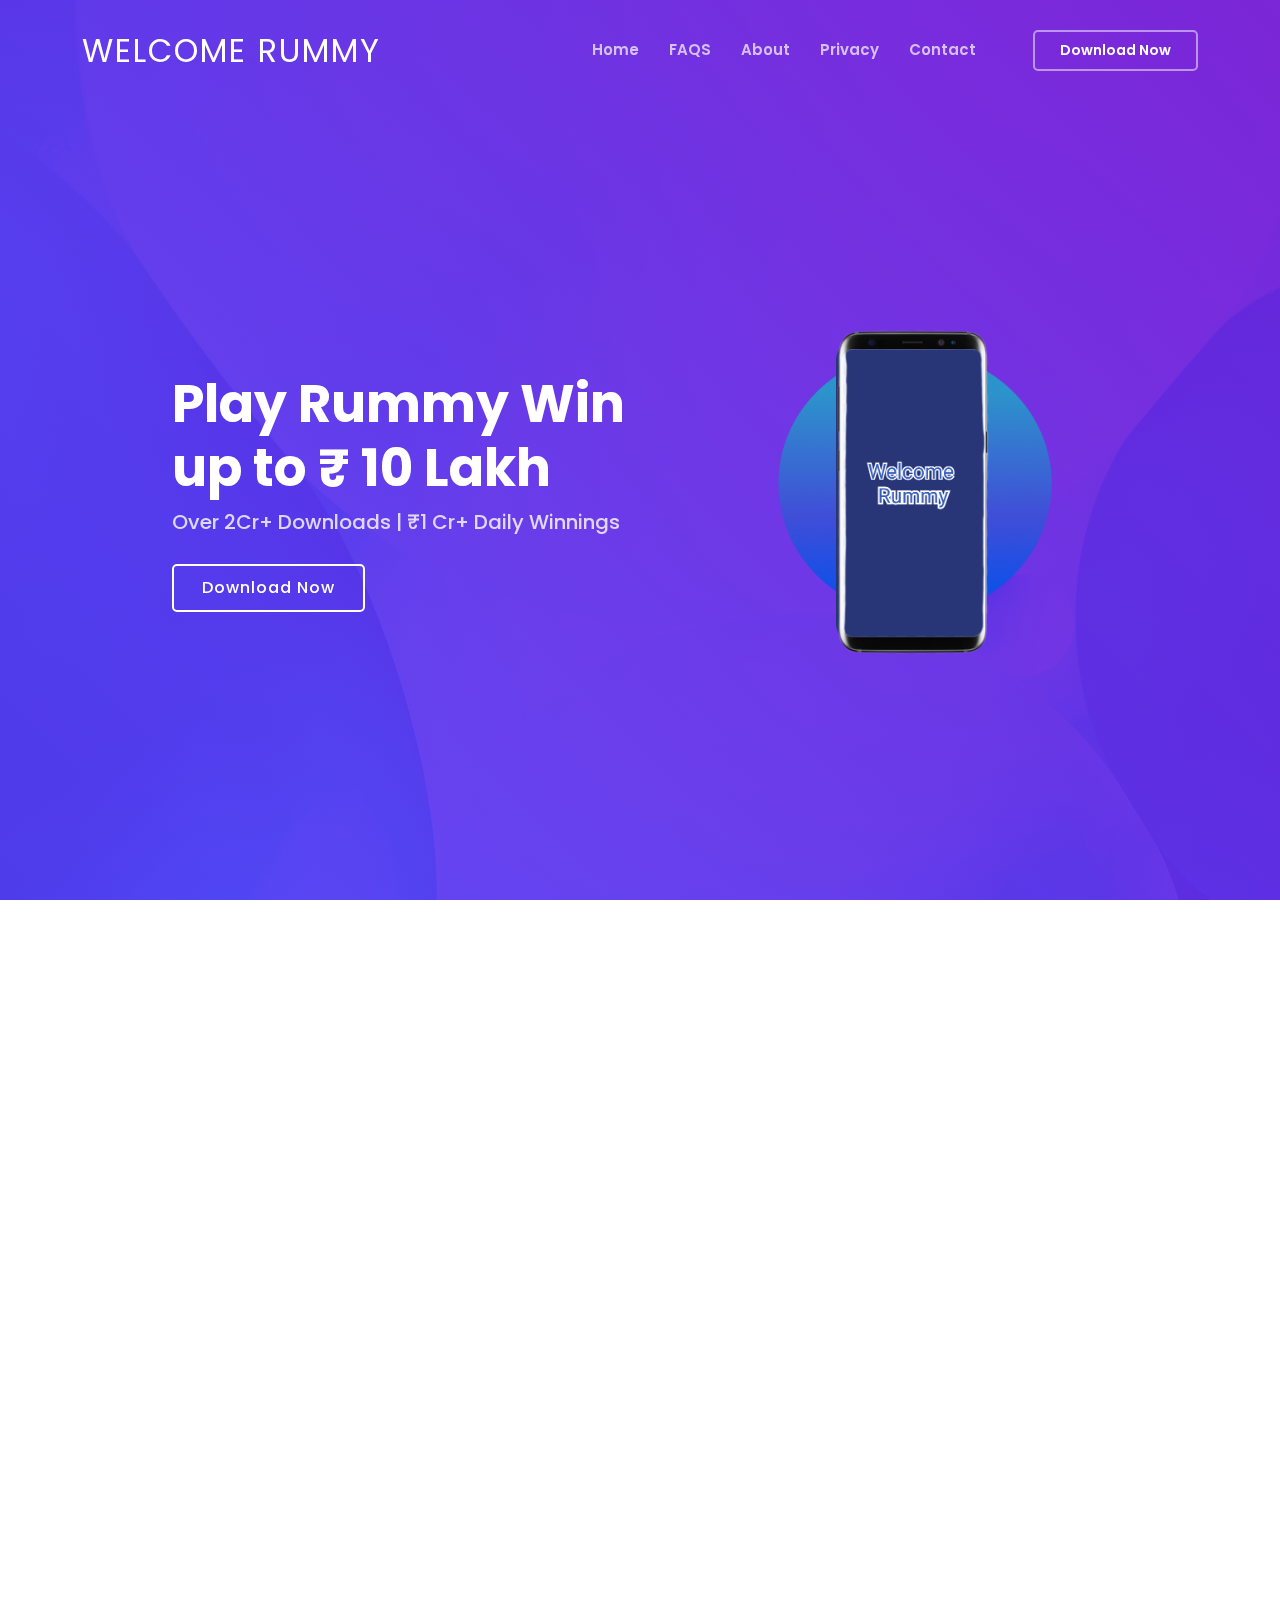
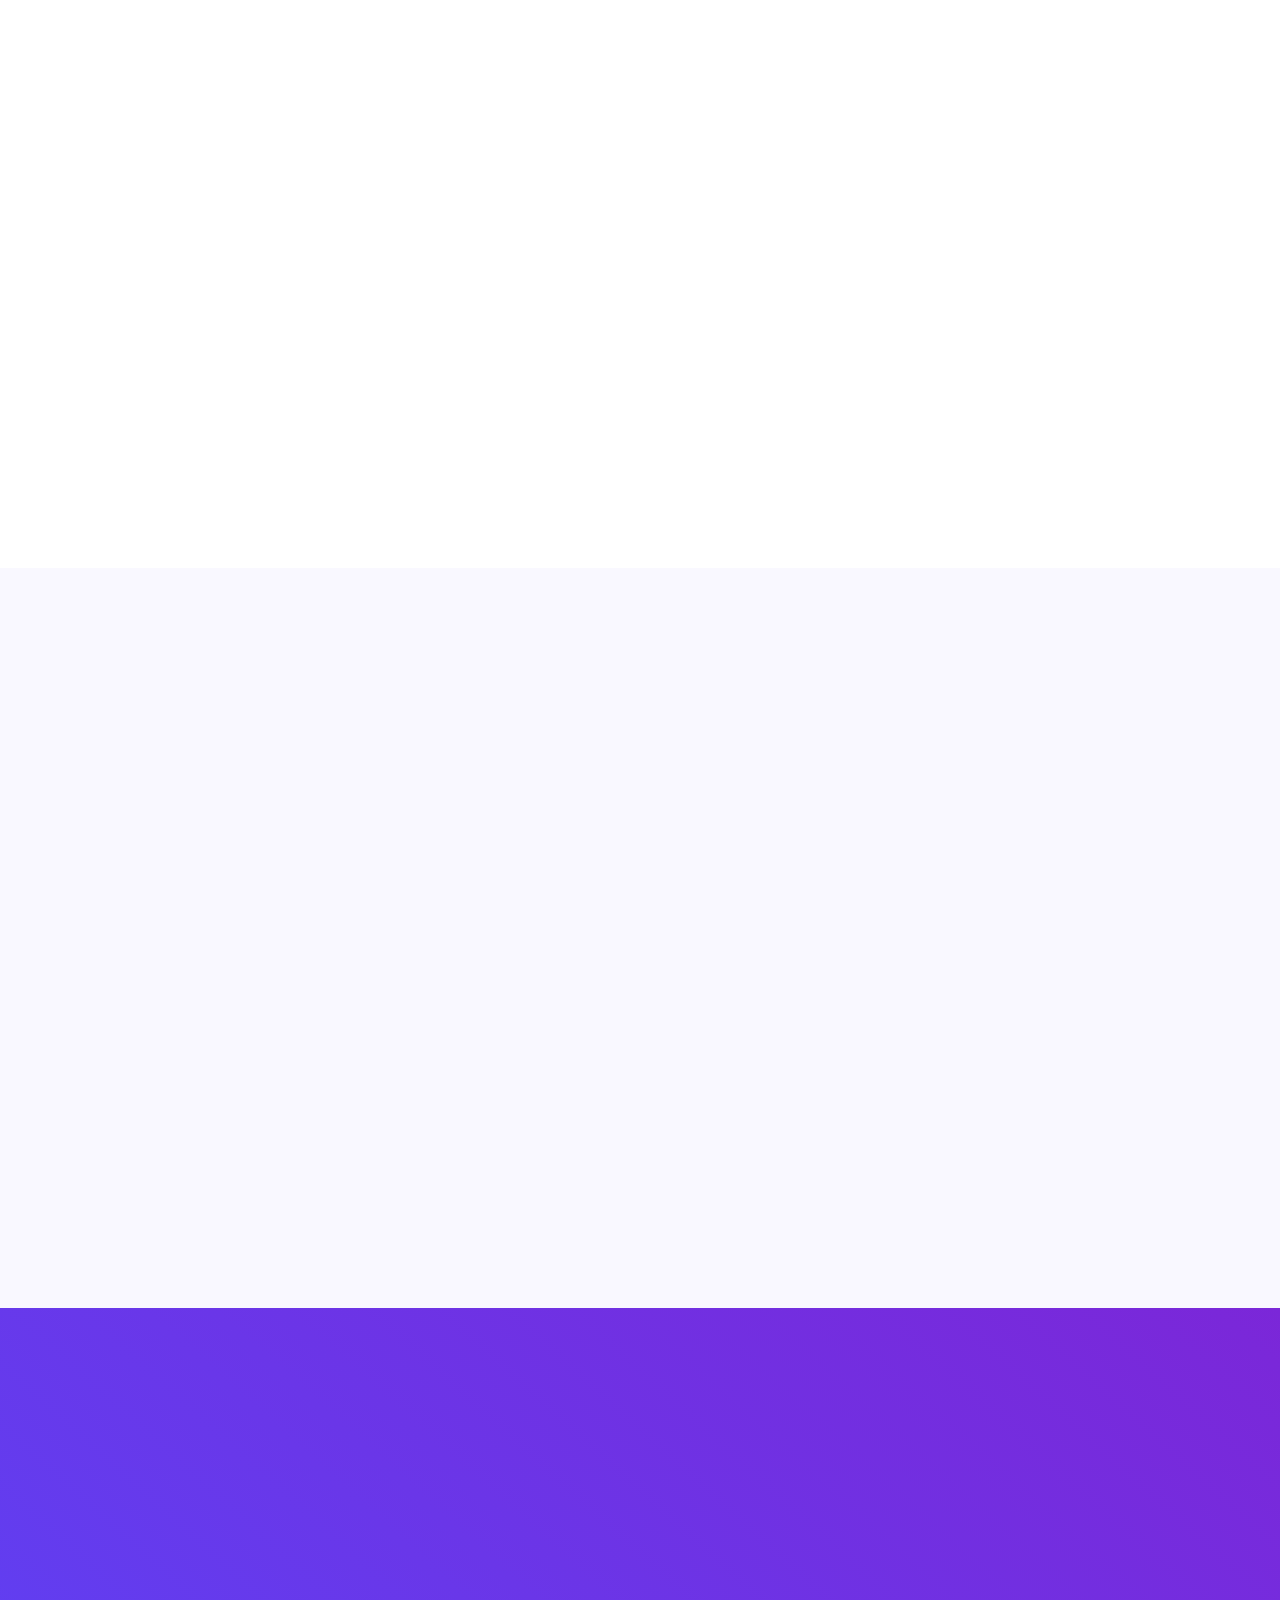
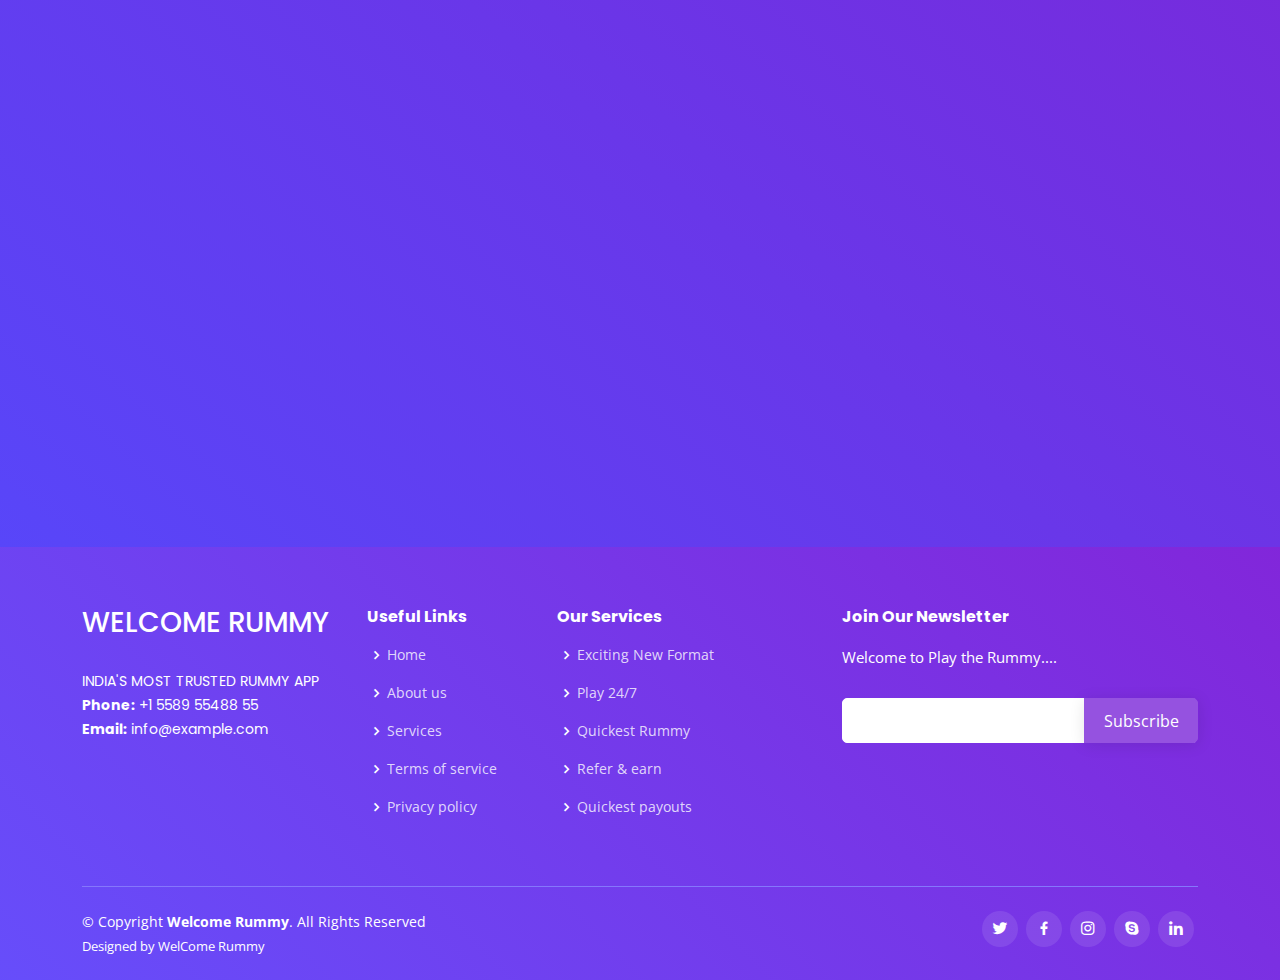
==== index.html @ 2bcaad44 "first commit" ====
<!DOCTYPE html>
<html lang="en">
  <head>
    <meta charset="utf-8" />
    <meta content="width=device-width, initial-scale=1.0" name="viewport" />

    <title>WelCome Rummy</title>
    <meta content="" name="description" />
    <meta content="" name="keywords" />

    <!-- Favicons -->
    <link href="assets/img/favicon.png" rel="icon" />
    <link href="assets/img/apple-touch-icon.png" rel="apple-touch-icon" />

    <!-- Google Fonts -->
    <link
      href="https://fonts.googleapis.com/css?family=Open+Sans:300,300i,400,400i,600,600i,700,700i|Roboto:300,300i,400,400i,500,500i,600,600i,700,700i|Poppins:300,300i,400,400i,500,500i,600,600i,700,700i"
      rel="stylesheet"
    />

    <!-- Vendor CSS Files -->
    <link href="assets/vendor/aos/aos.css" rel="stylesheet" />
    <link
      href="assets/vendor/bootstrap/css/bootstrap.min.css"
      rel="stylesheet"
    />
    <link
      href="assets/vendor/bootstrap-icons/bootstrap-icons.css"
      rel="stylesheet"
    />
    <link href="assets/vendor/boxicons/css/boxicons.min.css" rel="stylesheet" />
    <link
      href="assets/vendor/glightbox/css/glightbox.min.css"
      rel="stylesheet"
    />
    <link href="assets/vendor/swiper/swiper-bundle.min.css" rel="stylesheet" />

    <!-- Template Main CSS File -->
    <link href="assets/css/style.css" rel="stylesheet" />
    <link
      rel="stylesheet"
      href="https://cdnjs.cloudflare.com/ajax/libs/font-awesome/5.14.0/css/all.min.css"
      integrity="sha512-1PKOgIY59xJ8Co8+NE6FZ+LOAZKjy+KY8iq0G4B3CyeY6wYHN3yt9PW0XpSriVlkMXe40PTKnXrLnZ9+fkDaog=="
      crossorigin="anonymous"
    />
  </head>

  <body>
    <!-- ======= Header ======= -->
    <header id="header" class="fixed-top">
      <div class="container d-flex align-items-center justify-content-between">
        <h1 class="logo">
          <a href="">WelCome Rummy</a>
        </h1>
        <!-- Uncomment below if you prefer to use an image logo -->
        <!-- <a href="index.html" class="logo"><img src="assets/img/logo.png" alt="" class="img-fluid"></a>-->

        <nav id="navbar" class="navbar">
          <ul>
            <li>
              <a class="nav-link scrollto" href="/index.html">Home</a>
            </li>
            <li><a class="nav-link scrollto" href="#faq">FAQS</a></li>
            <li><a class="nav-link scrollto" href="#about">About</a></li>
            <li>
              <a class="nav-link scrollto" href="privacy.html">Privacy</a>
            </li>
            <li><a class="nav-link scrollto" href="#contact">Contact</a></li>
            <li>
              <a class="getstarted scrollto" href="#about">Download Now</a>
            </li>
          </ul>
          <i class="bi bi-list mobile-nav-toggle"></i>
        </nav>
        <!-- .navbar -->
      </div>
    </header>
    <!-- End Header -->

    <!-- ======= Hero Section ======= -->
    <section id="hero" class="d-flex align-items-center">
      <div class="container-fluid" data-aos="fade-up">
        <div class="row justify-content-center">
          <div
            class="col-xl-5 col-lg-6 pt-3 pt-lg-0 order-2 order-lg-1 d-flex flex-column justify-content-center"
          >
            <h1>Play Rummy Win up to ₹ 10 Lakh</h1>
            <h2>Over 2Cr+ Downloads | ₹1 Cr+ Daily Winnings</h2>
            <div>
              <a href="#about" class="btn-get-started scrollto">Download Now</a>
            </div>
          </div>
          <div
            class="col-xl-4 col-lg-6 order-1 order-lg-2 hero-img"
            data-aos="zoom-in"
            data-aos-delay="150"
          >
            <img
              src="assets/img/Images/Group4.png"
              class="img-fluid animated"
              alt=""
            />
          </div>
        </div>
      </div>
    </section>
    <!-- End Hero -->

    <main id="main">
      <!-- ======= About Section ======= -->
      <section id="about" class="about">
        <div class="container">
          <div class="row">
            <div
              class="col-lg-6 order-1 order-lg-2"
              data-aos="zoom-in"
              data-aos-delay="150"
            >
              <img
                src="assets/img/Images/Rummy2.png"
                class="img-fluid"
                alt=""
              />
            </div>
            <div
              class="col-lg-6 m-auto pt-4 pt-lg-0 order-2 order-lg-1 content"
              data-aos="fade-right"
            >
              <h3>How to Play</h3>
              <ul>
                <li>
                  <i class="bi bi-check-circle"></i> Play online anytime of the
                  day.
                </li>
                <li>
                  <i class="bi bi-check-circle"></i> Check the ranking and
                  scoring details, and proceed to register.
                </li>
                <li>
                  <i class="bi bi-check-circle"></i> Start playing! All the
                  tokens will be in the open position initially. You get 10
                  seconds to move each chance.
                </li>
              </ul>
              <a href="#" class="read-more"
                >Read More <i class="bi bi-long-arrow-right"></i
              ></a>
            </div>
          </div>
        </div>
      </section>
      <!-- End About Section -->

      <!-- ======= Features Section ======= -->
      <section id="features" class="features">
        <div class="container" data-aos="fade-up">
          <div class="section-title">
            <h2>Features</h2>
          </div>

          <div class="row">
            <div
              class="col-lg-4 order-2 order-lg-1 d-flex flex-column align-items-lg-center"
            >
              <div
                class="icon-box mt-5 mt-lg-0"
                data-aos="fade-up"
                data-aos-delay="100"
              >
                <i class="bx bx-receipt"></i>
                <h4>Exciting New Format</h4>
                <p>
                  Consequuntur sunt aut quasi enim aliquam quae harum pariatur
                  laboris nisi ut aliquip
                </p>
              </div>
              <div
                class="icon-box mt-5"
                data-aos="fade-up"
                data-aos-delay="200"
              >
                <i class="bx bx-cube-alt"></i>
                <h4>Play 24/7</h4>
                <p>
                  Excepteur sint occaecat cupidatat non proident, sunt in culpa
                  qui officia deserunt
                </p>
              </div>
              <div
                class="icon-box mt-5"
                data-aos="fade-up"
                data-aos-delay="300"
              >
                <i class="bx bx-images"></i>
                <h4>Quickest Rummy</h4>
                <p>
                  Aut suscipit aut cum nemo deleniti aut omnis. Doloribus ut
                  maiores omnis facere
                </p>
              </div>
            </div>
            <div
              class="image col-lg-4 order-1 order-lg-2"
              data-aos="zoom-in"
              data-aos-delay="100"
            >
              <img
                src="assets/img/Images/rummylogo.png"
                alt=""
                class="img-fluid"
              />
            </div>
            <div
              class="col-lg-4 order-2 order-lg-1 d-flex flex-column align-items-lg-center"
            >
              <div
                class="icon-box mt-5 mt-lg-0"
                data-aos="fade-up"
                data-aos-delay="100"
              >
                <i class="fas fa-shield-alt"></i>
                <h4>100% fair. 100% safe</h4>
                <p>Experience fair play like never before</p>
              </div>
              <div
                class="icon-box mt-5"
                data-aos="fade-up"
                data-aos-delay="200"
              >
                <i class="fas fa-users"></i>
                <h4>Refer & earn</h4>
                <p>More people = more fun + more money</p>
              </div>
              <div
                class="icon-box mt-5"
                data-aos="fade-up"
                data-aos-delay="300"
              >
                <i class="fas fa-credit-card"></i>
                <h4>Quickest payouts</h4>
                <p>Safe, instant deposits and withdrawals</p>
              </div>
            </div>
          </div>
        </div>
      </section>
      <!-- End Features Section -->

      <!-- ======= Testimonials Section ======= -->
      <section id="testimonials" class="testimonials section-bg">
        <div class="container" data-aos="fade-up">
          <div class="section-title">
            <h2>Rummy Game Winners</h2>
            <p>Happy With This Game...</p>
          </div>

          <div
            class="testimonials-slider swiper"
            data-aos="fade-up"
            data-aos-delay="100"
          >
            <div class="swiper-wrapper">
              <div class="swiper-slide">
                <div class="testimonial-item">
                  <p>
                    <i class="bx bxs-quote-alt-left quote-icon-left"></i>
                    This is the most amazing real money game in India right now.
                    Fair & square! The intelligent modifications to the game of
                    Ludo that this game offers is what makes it so out of the
                    box.
                    <i class="bx bxs-quote-alt-right quote-icon-right"></i>
                  </p>
                  <img
                    src="assets/img/Images/surendra.png"
                    class="testimonial-img"
                    alt=""
                  />
                  <h3>Surendra kumar</h3>
                  <h4>Lucknow</h4>
                </div>
              </div>
              <!-- End testimonial item -->

              <div class="swiper-slide">
                <div class="testimonial-item">
                  <p>
                    <i class="bx bxs-quote-alt-left quote-icon-left"></i>
                    Wonderful experience. Best timepass game ever. I really
                    enjoyed it...highly recommended. The best part is you don't
                    have to wait for a Six to open the tokens as those are
                    already open and you can score and win for the token you
                    move. Loved it.
                    <i class="bx bxs-quote-alt-right quote-icon-right"></i>
                  </p>
                  <img
                    src="assets/img/Images/meenakshi.png"
                    class="testimonial-img"
                    alt=""
                  />
                  <h3>Meenakshi</h3>
                  <h4>Bihar</h4>
                </div>
              </div>
              <!-- End testimonial item -->

              <div class="swiper-slide">
                <div class="testimonial-item">
                  <p>
                    <i class="bx bxs-quote-alt-left quote-icon-left"></i>
                    Enim nisi quem export duis labore cillum quae magna enim
                    sint quorum nulla quem veniam duis minim tempor labore quem
                    eram duis noster aute amet eram fore quis sint minim.
                    <i class="bx bxs-quote-alt-right quote-icon-right"></i>
                  </p>
                  <img
                    src="assets/img/Images/sujata.png"
                    class="testimonial-img"
                    alt=""
                  />
                  <h3>Sujata Rao</h3>
                  <h4>Delhi</h4>
                </div>
              </div>
              <!-- End testimonial item -->
            </div>
            <div class="swiper-pagination"></div>
          </div>
        </div>
      </section>
      <!-- End Testimonials Section -->

      <!-- ======= Frequently Asked Questions Section ======= -->
      <section id="faq" class="faq">
        <div class="container" data-aos="fade-up">
          <div class="section-title">
            <h2>Frequently Asked Questions</h2>
          </div>

          <div class="faq-list">
            <ul>
              <li data-aos="fade-up" data-aos="fade-up" data-aos-delay="100">
                <i class="bx bx-help-circle icon-help"></i>
                <a
                  data-bs-toggle="collapse"
                  class="collapse"
                  data-bs-target="#faq-list-1"
                  >Is it safe to play on Welcome Rummy?
                  <i class="bx bx-chevron-down icon-show"></i
                  ><i class="bx bx-chevron-up icon-close"></i
                ></a>
                <div
                  id="faq-list-1"
                  class="collapse show"
                  data-bs-parent=".faq-list"
                >
                  <p>
                    Yes, it is absolutely safe and legal to play Rummy on
                    Welcome Rummy.
                  </p>
                </div>
              </li>

              <li data-aos="fade-up" data-aos-delay="200">
                <i class="bx bx-help-circle icon-help"></i>
                <a
                  data-bs-toggle="collapse"
                  data-bs-target="#faq-list-2"
                  class="collapsed"
                  >How does a real money game work?
                  <i class="bx bx-chevron-down icon-show"></i
                  ><i class="bx bx-chevron-up icon-close"></i
                ></a>
                <div
                  id="faq-list-2"
                  class="collapse"
                  data-bs-parent=".faq-list"
                >
                  <p>
                    On WelCome Rummy, players add money to their wallets and
                    choose the tournament they would like to play. Once the
                    tournament has enough people, the game begins. There are
                    multiple formats to choose from based on a person's interest
                    and risk appetite. Every game has a prize pot which gets
                    distributed at the end of the game based on the format one
                    chooses to play.
                  </p>
                </div>
              </li>

              <li data-aos="fade-up" data-aos-delay="300">
                <i class="bx bx-help-circle icon-help"></i>
                <a
                  data-bs-toggle="collapse"
                  data-bs-target="#faq-list-3"
                  class="collapsed"
                  >Can I actually win money on WelCome Rummy?
                  <i class="bx bx-chevron-down icon-show"></i
                  ><i class="bx bx-chevron-up icon-close"></i
                ></a>
                <div
                  id="faq-list-3"
                  class="collapse"
                  data-bs-parent=".faq-list"
                >
                  <p>
                    Yes. You can win actual cash on WelCome Rummy. We have
                    multiple options for you to choose from based on your
                    skills. Our players have won up to 10 lakhs in cash and one
                    can instantly withdraw it using various simple payment
                    methods like Paytm and UPI.
                  </p>
                </div>
              </li>

              <li data-aos="fade-up" data-aos-delay="400">
                <i class="bx bx-help-circle icon-help"></i>
                <a
                  data-bs-toggle="collapse"
                  data-bs-target="#faq-list-4"
                  class="collapsed"
                  >Is it safe to add money to WelCome Rummy?
                  <i class="bx bx-chevron-down icon-show"></i
                  ><i class="bx bx-chevron-up icon-close"></i
                ></a>
                <div
                  id="faq-list-4"
                  class="collapse"
                  data-bs-parent=".faq-list"
                >
                  <p>
                    Yes, adding money to your WelCome Rummy wallet is absolutely
                    safe. We have partnerships with the best in the industry who
                    ensure the money transactions are smooth and safe. You can
                    add money using UPI, netbanking or even your cards.
                  </p>
                </div>
              </li>

              <li data-aos="fade-up" data-aos-delay="500">
                <i class="bx bx-help-circle icon-help"></i>
                <a
                  data-bs-toggle="collapse"
                  data-bs-target="#faq-list-5"
                  class="collapsed"
                  >How can I withdraw my money?
                  <i class="bx bx-chevron-down icon-show"></i
                  ><i class="bx bx-chevron-up icon-close"></i
                ></a>
                <div
                  id="faq-list-5"
                  class="collapse"
                  data-bs-parent=".faq-list"
                >
                  <p>
                    Withdrawing money on WelCome Rummy is instant and safe. You
                    can withdraw money from your wallet using UPI or netbanking.
                  </p>
                </div>
              </li>
            </ul>
          </div>
        </div>
      </section>
      <!-- End Frequently Asked Questions Section -->
    </main>
    <!-- End #main -->

    <!-- ======= Footer ======= -->
    <footer id="footer">
      <div class="footer-top">
        <div class="container">
          <div class="row">
            <div class="col-lg-3 col-md-6 footer-contact">
              <h3>WELCOME RUMMY</h3>
              <p>
                INDIA'S MOST TRUSTED RUMMY APP<br />
                <strong>Phone:</strong> +1 5589 55488 55<br />
                <strong>Email:</strong> info@example.com<br />
              </p>
            </div>

            <div class="col-lg-2 col-md-6 footer-links">
              <h4>Useful Links</h4>
              <ul>
                <li>
                  <i class="bx bx-chevron-right"></i> <a href="#">Home</a>
                </li>
                <li>
                  <i class="bx bx-chevron-right"></i> <a href="#">About us</a>
                </li>
                <li>
                  <i class="bx bx-chevron-right"></i> <a href="#">Services</a>
                </li>
                <li>
                  <i class="bx bx-chevron-right"></i>
                  <a href="#">Terms of service</a>
                </li>
                <li>
                  <i class="bx bx-chevron-right"></i>
                  <a href="#">Privacy policy</a>
                </li>
              </ul>
            </div>

            <div class="col-lg-3 col-md-6 footer-links">
              <h4>Our Services</h4>
              <ul>
                <li>
                  <i class="bx bx-chevron-right"></i>
                  <a href="#">Exciting New Format</a>
                </li>
                <li>
                  <i class="bx bx-chevron-right"></i>
                  <a href="#"> Play 24/7</a>
                </li>
                <li>
                  <i class="bx bx-chevron-right"></i>
                  <a href="#">Quickest Rummy</a>
                </li>
                <li>
                  <i class="bx bx-chevron-right"></i>
                  <a href="#"> Refer & earn</a>
                </li>
                <li>
                  <i class="bx bx-chevron-right"></i>
                  <a href="#">Quickest payouts</a>
                </li>
              </ul>
            </div>

            <div class="col-lg-4 col-md-6 footer-newsletter">
              <h4>Join Our Newsletter</h4>
              <p>Welcome to Play the Rummy....</p>
              <form action="" method="post">
                <input type="email" name="email" /><input
                  type="submit"
                  value="Subscribe"
                />
              </form>
            </div>
          </div>
        </div>
      </div>

      <div class="container">
        <div class="copyright-wrap d-md-flex py-4">
          <div class="me-md-auto text-center text-md-start">
            <div class="copyright">
              &copy; Copyright <strong><span>Welcome Rummy</span></strong
              >. All Rights Reserved
            </div>
            <div class="credits">
              <!-- All the links in the footer should remain intact. -->
              <!-- You can delete the links only if you purchased the pro version. -->
              <!-- Licensing information: https://bootstrapmade.com/license/ -->
              <!-- Purchase the pro version with working PHP/AJAX contact form: https://bootstrapmade.com/techie-free-skin-bootstrap-3/ -->
              Designed by
              <a href="#hero">WelCome Rummy</a>
            </div>
          </div>
          <div class="social-links text-center text-md-right pt-3 pt-md-0">
            <a href="#" class="twitter"><i class="bx bxl-twitter"></i></a>
            <a href="#" class="facebook"><i class="bx bxl-facebook"></i></a>
            <a href="#" class="instagram"><i class="bx bxl-instagram"></i></a>
            <a href="#" class="google-plus"><i class="bx bxl-skype"></i></a>
            <a href="#" class="linkedin"><i class="bx bxl-linkedin"></i></a>
          </div>
        </div>
      </div>
    </footer>
    <!-- End Footer -->

    <a
      href="#"
      class="back-to-top d-flex align-items-center justify-content-center"
      ><i class="bi bi-arrow-up-short"></i
    ></a>
    <div id="preloader"></div>

    <!-- Vendor JS Files -->
    <script src="assets/vendor/purecounter/purecounter.js"></script>
    <script src="assets/vendor/aos/aos.js"></script>
    <script src="assets/vendor/bootstrap/js/bootstrap.bundle.min.js"></script>
    <script src="assets/vendor/glightbox/js/glightbox.min.js"></script>
    <script src="assets/vendor/isotope-layout/isotope.pkgd.min.js"></script>
    <script src="assets/vendor/swiper/swiper-bundle.min.js"></script>
    <script src="assets/vendor/php-email-form/validate.js"></script>

    <!-- Template Main JS File -->
    <script src="assets/js/main.js"></script>
  </body>
</html>
---- assets/css/style.css ----
/**
* Template Name: Techie - v4.7.0
* Template URL: https://bootstrapmade.com/techie-free-skin-bootstrap-3/
* Author: BootstrapMade.com
* License: https://bootstrapmade.com/license/
*/

/*--------------------------------------------------------------
# General
--------------------------------------------------------------*/
body {
  font-family: 'Open Sans', sans-serif;
  color: #444444;
}

a {
  color: #5846f9;
  text-decoration: none;
}

a:hover {
  color: #8577fb;
  text-decoration: none;
}

h1,
h2,
h3,
h4,
h5,
h6 {
  font-family: 'Poppins', sans-serif;
}

/*--------------------------------------------------------------
# Back to top button
--------------------------------------------------------------*/
.back-to-top {
  position: fixed;
  visibility: hidden;
  opacity: 0;
  right: 15px;
  bottom: 15px;
  z-index: 996;
  background: #5846f9;
  width: 40px;
  height: 40px;
  border-radius: 4px;
  transition: all 0.4s;
}
.back-to-top i {
  font-size: 28px;
  color: #fff;
  line-height: 0;
}
.back-to-top:hover {
  background: #7b27d8;
  color: #fff;
}
.back-to-top.active {
  visibility: visible;
  opacity: 1;
}

/*--------------------------------------------------------------
# Preloader
--------------------------------------------------------------*/
#preloader {
  position: fixed;
  top: 0;
  left: 0;
  right: 0;
  bottom: 0;
  z-index: 9999;
  overflow: hidden;
  background: #fff;
}

#preloader:before {
  content: '';
  position: fixed;
  top: calc(50% - 30px);
  left: calc(50% - 30px);
  border: 6px solid #5846f9;
  border-top-color: #e7e4fe;
  border-radius: 50%;
  width: 60px;
  height: 60px;
  -webkit-animation: animate-preloader 1s linear infinite;
  animation: animate-preloader 1s linear infinite;
}

@-webkit-keyframes animate-preloader {
  0% {
    transform: rotate(0deg);
  }
  100% {
    transform: rotate(360deg);
  }
}

@keyframes animate-preloader {
  0% {
    transform: rotate(0deg);
  }
  100% {
    transform: rotate(360deg);
  }
}
/*--------------------------------------------------------------
# Disable aos animation delay on mobile devices
--------------------------------------------------------------*/
@media screen and (max-width: 768px) {
  [data-aos-delay] {
    transition-delay: 0 !important;
  }
}
/*--------------------------------------------------------------
# Header
--------------------------------------------------------------*/
#header {
  transition: all 0.5s;
  z-index: 997;
  padding: 20px 0;
}
#header.header-scrolled,
#header.header-inner-pages {
  background: rgba(24, 6, 185, 0.8);
  padding: 12px 0;
}
#header .logo {
  font-size: 32px;
  margin: 0;
  padding: 0;
  line-height: 1;
  font-weight: 400;
  letter-spacing: 2px;
  text-transform: uppercase;
}
#header .logo a {
  color: #fff;
}
#header .logo img {
  max-height: 40px;
}

/*--------------------------------------------------------------
# Navigation Menu
--------------------------------------------------------------*/
/**
* Desktop Navigation 
*/
.navbar {
  padding: 0;
}
.navbar ul {
  margin: 0;
  padding: 0;
  display: flex;
  list-style: none;
  align-items: center;
}
.navbar li {
  position: relative;
}
.navbar > ul > li {
  padding: 10px 0 10px 24px;
}
.navbar a,
.navbar a:focus {
  display: flex;
  align-items: center;
  justify-content: space-between;
  padding: 0 3px;
  font-family: 'Poppins', sans-serif;
  font-size: 15px;
  font-weight: 600;
  color: rgba(255, 255, 255, 0.7);
  white-space: nowrap;
  transition: 0.3s;
  position: relative;
}
.navbar a i,
.navbar a:focus i {
  font-size: 12px;
  line-height: 0;
  margin-left: 5px;
}
.navbar > ul > li > a:before {
  content: '';
  position: absolute;
  width: 100%;
  height: 2px;
  bottom: -5px;
  left: 0;
  background-color: #fff;
  visibility: hidden;
  width: 0px;
  transition: all 0.3s ease-in-out 0s;
}
.navbar a:hover:before,
.navbar li:hover > a:before,
.navbar .active:before {
  visibility: visible;
  width: 100%;
}
.navbar a:hover,
.navbar .active,
.navbar .active:focus,
.navbar li:hover > a {
  color: #fff;
}
.navbar .getstarted,
.navbar .getstarted:focus {
  padding: 8px 25px;
  margin-left: 30px;
  border-radius: 5px;
  color: #fff;
  transition: 0.3s;
  font-size: 14px;
  font-weight: 600;
  border: 2px solid rgba(255, 255, 255, 0.5);
}
.navbar .getstarted:hover,
.navbar .getstarted:focus:hover {
  color: #fff;
  border-color: #fff;
}
.navbar .getstarted:before,
.navbar li:hover > .getstarted:before {
  visibility: hidden;
}
.navbar .dropdown ul {
  display: block;
  position: absolute;
  left: 24px;
  top: calc(100% + 30px);
  margin: 0;
  padding: 10px 0;
  z-index: 99;
  opacity: 0;
  visibility: hidden;
  background: #fff;
  box-shadow: 0px 0px 30px rgba(127, 137, 161, 0.25);
  transition: 0.3s;
}
.navbar .dropdown ul li {
  min-width: 200px;
}
.navbar .dropdown ul a {
  padding: 10px 20px;
  font-size: 14px;
  color: #2c4964;
}
.navbar .dropdown ul a i {
  font-size: 12px;
}
.navbar .dropdown ul a:hover,
.navbar .dropdown ul .active:hover,
.navbar .dropdown ul li:hover > a {
  color: #5846f9;
}
.navbar .dropdown:hover > ul {
  opacity: 1;
  top: 100%;
  visibility: visible;
}
.navbar .dropdown .dropdown ul {
  top: 0;
  left: calc(100% - 30px);
  visibility: hidden;
}
.navbar .dropdown .dropdown:hover > ul {
  opacity: 1;
  top: 0;
  left: 100%;
  visibility: visible;
}
@media (max-width: 1366px) {
  .navbar .dropdown .dropdown ul {
    left: -90%;
  }
  .navbar .dropdown .dropdown:hover > ul {
    left: -100%;
  }
}

/**
* Mobile Navigation 
*/
.mobile-nav-toggle {
  color: #fff;
  font-size: 28px;
  cursor: pointer;
  display: none;
  line-height: 0;
  transition: 0.5s;
}

@media (max-width: 991px) {
  .mobile-nav-toggle {
    display: block;
  }

  .navbar ul {
    display: none;
  }
}
.navbar-mobile {
  position: fixed;
  overflow: hidden;
  top: 0;
  right: 0;
  left: 0;
  bottom: 0;
  background: rgba(28, 47, 65, 0.9);
  transition: 0.3s;
  z-index: 999;
}
.navbar-mobile .mobile-nav-toggle {
  position: absolute;
  top: 15px;
  right: 15px;
}
.navbar-mobile ul {
  display: block;
  position: absolute;
  top: 55px;
  right: 15px;
  bottom: 15px;
  left: 15px;
  padding: 10px 0;
  background-color: #fff;
  overflow-y: auto;
  transition: 0.3s;
}
.navbar-mobile > ul > li {
  padding: 0;
}
.navbar-mobile a,
.navbar-mobile a:focus {
  padding: 10px 20px;
  font-size: 15px;
  color: #2c4964;
}
.navbar-mobile a:hover:before,
.navbar-mobile li:hover > a:before,
.navbar-mobile .active:before {
  visibility: hidden;
}
.navbar-mobile a:hover,
.navbar-mobile .active,
.navbar-mobile li:hover > a {
  color: #5846f9;
}
.navbar-mobile .getstarted,
.navbar-mobile .getstarted:focus {
  margin: 15px;
}
.navbar-mobile .dropdown ul {
  position: static;
  display: none;
  margin: 10px 20px;
  padding: 10px 0;
  z-index: 99;
  opacity: 1;
  visibility: visible;
  background: #fff;
  box-shadow: 0px 0px 30px rgba(127, 137, 161, 0.25);
}
.navbar-mobile .dropdown ul li {
  min-width: 200px;
}
.navbar-mobile .dropdown ul a {
  padding: 10px 20px;
}
.navbar-mobile .dropdown ul a i {
  font-size: 12px;
}
.navbar-mobile .dropdown ul a:hover,
.navbar-mobile .dropdown ul .active:hover,
.navbar-mobile .dropdown ul li:hover > a {
  color: #5846f9;
}
.navbar-mobile .dropdown > .dropdown-active {
  display: block;
}

/*--------------------------------------------------------------
# Hero Section
--------------------------------------------------------------*/
#hero {
  width: 100%;
  height: 100vh;
  background: linear-gradient(
      45deg,
      rgba(86, 58, 250, 0.9) 0%,
      rgba(116, 15, 214, 0.9) 100%
    ),
    url('../img/hero-bg.jpg') center center no-repeat;
  background-size: cover;
}
#hero .container,
#hero .container-fluid {
  padding-top: 84px;
}
#hero h1 {
  margin: 0;
  font-size: 52px;
  font-weight: 700;
  line-height: 64px;
  color: #fff;
}
#hero h2 {
  color: rgba(255, 255, 255, 0.8);
  margin: 10px 0 0 0;
  font-size: 20px;
}

#hero p {
  color: rgba(255, 255, 255, 0.8);
  margin: 10px 0 0 0;
}

#hero .btn-get-started {
  font-family: 'Poppins', sans-serif;
  font-weight: 500;
  font-size: 16px;
  letter-spacing: 1px;
  display: inline-block;
  padding: 10px 28px;
  border-radius: 5px;
  transition: 0.5s;
  margin-top: 30px;
  color: #fff;
  border: 2px solid #fff;
}
#hero .btn-get-started:hover {
  background: #fff;
  color: #5846f9;
}
#hero .animated {
  animation: up-down 2s ease-in-out infinite alternate-reverse both;
}
@media (min-width: 1200px) {
  #hero {
    background-attachment: fixed;
  }
}
@media (max-width: 991px) {
  #hero {
    text-align: center;
  }
  #hero .container,
  #hero .container-fluid {
    padding-top: 68px;
  }
  #hero .animated {
    -webkit-animation: none;
    animation: none;
  }
  #hero .hero-img {
    text-align: center;
  }
  #hero .hero-img img {
    width: 50%;
  }
}
@media (max-width: 768px) {
  #hero h1 {
    font-size: 26px;
    line-height: 36px;
  }
  #hero h2 {
    font-size: 18px;
    line-height: 24px;
  }
  #hero .hero-img img {
    width: 60%;
  }
}
@media (max-width: 575px) {
  #hero .hero-img img {
    width: 80%;
  }
}
@media (max-width: 575px), (max-height: 600px) {
  #hero {
    height: auto;
  }
}

@-webkit-keyframes up-down {
  0% {
    transform: translateY(10px);
  }
  100% {
    transform: translateY(-10px);
  }
}

@keyframes up-down {
  0% {
    transform: translateY(10px);
  }
  100% {
    transform: translateY(-10px);
  }
}
/*--------------------------------------------------------------
# Sections General
--------------------------------------------------------------*/
section {
  padding: 100px 0;
  overflow: hidden;
}

.section-bg {
  background-color: #f9f8ff;
}

.section-title {
  text-align: center;
  padding-bottom: 30px;
}
.section-title h2 {
  font-size: 32px;
  font-weight: bold;
  text-transform: uppercase;
  margin-bottom: 20px;
  padding-bottom: 20px;
  position: relative;
}
.section-title h2::after {
  content: '';
  position: absolute;
  display: block;
  width: 50px;
  height: 3px;
  background: #5846f9;
  bottom: 0;
  left: calc(50% - 25px);
}
.section-title p {
  margin-bottom: 0;
}

/*--------------------------------------------------------------
# About
--------------------------------------------------------------*/
.about {
  padding: 120px 0;
}
.about .content h3 {
  font-weight: 600;
  font-size: 32px;
  color: #2c4964;
}
.about .content ul {
  list-style: none;
  padding: 0;
}
.about .content ul li {
  padding-bottom: 10px;
}
.about .content ul i {
  font-size: 20px;
  padding-right: 4px;
  color: #5846f9;
}
.about .content p:last-child {
  margin-bottom: 0;
}
.about .content .read-more {
  font-family: 'Poppins', sans-serif;
  font-weight: 500;
  font-size: 16px;
  letter-spacing: 1px;
  display: inline-block;
  padding: 10px 50px 10px 28px;
  border-radius: 5px;
  transition: 0.5s;
  color: #fff;
  background: linear-gradient(45deg, #5846f9 0%, #7b27d8 100%);
  position: relative;
}
.about .content .read-more:hover {
  background: linear-gradient(180deg, #5846f9 0%, #7b27d8 100%);
}
.about .content .read-more i {
  font-size: 22px;
  position: absolute;
  right: 20px;
  top: 12px;
}

/*--------------------------------------------------------------
# Counts
--------------------------------------------------------------*/
.counts {
  background: linear-gradient(
      90deg,
      rgba(88, 70, 249, 0.5) 0%,
      rgba(123, 39, 216, 0.5) 100%
    ),
    url('../img/counts-bg.png') center center no-repeat;
  padding: 80px 0 60px 0;
}
.counts .counters span {
  font-size: 48px;
  display: block;
  color: #fff;
  font-weight: 600;
  font-family: 'Poppins', sans-serif;
}
.counts .counters p {
  padding: 0;
  margin: 0 0 20px 0;
  font-size: 15px;
  color: rgba(255, 255, 255, 0.8);
}

/*--------------------------------------------------------------
# Services
--------------------------------------------------------------*/
.services .icon-box {
  text-align: center;
  padding: 70px 20px 80px 20px;
  transition: all ease-in-out 0.3s;
  background: #fff;
}
.services .icon-box .icon {
  margin: 0 auto;
  width: 100px;
  height: 100px;
  display: flex;
  align-items: center;
  justify-content: center;
  transition: ease-in-out 0.3s;
  position: relative;
}
.services .icon-box .icon i {
  font-size: 36px;
  transition: 0.5s;
  position: relative;
}
.services .icon-box .icon svg {
  position: absolute;
  top: 0;
  left: 0;
}
.services .icon-box .icon svg path {
  transition: 0.5s;
  fill: #f5f5f5;
}
.services .icon-box h4 {
  font-weight: 600;
  margin: 10px 0 15px 0;
  font-size: 22px;
}
.services .icon-box h4 a {
  color: #2c4964;
  transition: ease-in-out 0.3s;
}
.services .icon-box p {
  line-height: 24px;
  font-size: 14px;
  margin-bottom: 0;
}
.services .icon-box:hover {
  border-color: #fff;
  box-shadow: 0px 0 25px 0 rgba(0, 0, 0, 0.1);
}
.services .iconbox-blue i {
  color: #47aeff;
}
.services .iconbox-blue:hover .icon i {
  color: #fff;
}
.services .iconbox-blue:hover .icon path {
  fill: #47aeff;
}
.services .iconbox-orange i {
  color: #ffa76e;
}
.services .iconbox-orange:hover .icon i {
  color: #fff;
}
.services .iconbox-orange:hover .icon path {
  fill: #ffa76e;
}
.services .iconbox-pink i {
  color: #e80368;
}
.services .iconbox-pink:hover .icon i {
  color: #fff;
}
.services .iconbox-pink:hover .icon path {
  fill: #e80368;
}
.services .iconbox-yellow i {
  color: #ffbb2c;
}
.services .iconbox-yellow:hover .icon i {
  color: #fff;
}
.services .iconbox-yellow:hover .icon path {
  fill: #ffbb2c;
}
.services .iconbox-red i {
  color: #ff5828;
}
.services .iconbox-red:hover .icon i {
  color: #fff;
}
.services .iconbox-red:hover .icon path {
  fill: #ff5828;
}
.services .iconbox-teal i {
  color: #11dbcf;
}
.services .iconbox-teal:hover .icon i {
  color: #fff;
}
.services .iconbox-teal:hover .icon path {
  fill: #11dbcf;
}

/*--------------------------------------------------------------
# Features
--------------------------------------------------------------*/
.features .icon-box h4 {
  font-size: 20px;
  font-weight: 700;
  margin: 5px 0 10px 60px;
}
.features .icon-box i {
  font-size: 48px;
  float: left;
  color: #5846f9;
}
.features .icon-box p {
  font-size: 15px;
  color: #848484;
  margin-left: 60px;
}
.features .image {
  background-position: center center;
  background-repeat: no-repeat;
  background-size: cover;
  min-height: 400px;
}

.features .image img {
  border-radius: 20px;
}

/*--------------------------------------------------------------
# Testimonials
--------------------------------------------------------------*/
.testimonials .testimonials-carousel,
.testimonials .testimonials-slider {
  overflow: hidden;
}
.testimonials .testimonial-item {
  box-sizing: content-box;
  min-height: 320px;
}
.testimonials .testimonial-item .testimonial-img {
  width: 90px;
  border-radius: 50%;
  margin: -40px 0 0 40px;
  position: relative;
  z-index: 2;
  border: 6px solid #fff;
  box-shadow: 0px 2px 15px rgba(0, 0, 0, 0.1);
}
.testimonials .testimonial-item h3 {
  font-size: 18px;
  font-weight: bold;
  margin: 10px 0 5px 45px;
  color: #2c4964;
}
.testimonials .testimonial-item h4 {
  font-size: 14px;
  color: #999;
  margin: 0 0 0 45px;
}
.testimonials .testimonial-item .quote-icon-left,
.testimonials .testimonial-item .quote-icon-right {
  color: #b1a9fc;
  font-size: 26px;
}
.testimonials .testimonial-item .quote-icon-left {
  display: inline-block;
  left: -5px;
  position: relative;
}
.testimonials .testimonial-item .quote-icon-right {
  display: inline-block;
  right: -5px;
  position: relative;
  top: 10px;
}
.testimonials .testimonial-item p {
  font-style: italic;
  margin: 0 15px 0 15px;
  padding: 20px 20px 60px 20px;
  background: #fff;
  position: relative;
  border-radius: 6px;
  position: relative;
  z-index: 1;
  box-shadow: 0 0px 20px 0 rgba(0, 0, 0, 0.1);
}
.testimonials .swiper-pagination {
  margin-top: 20px;
  position: relative;
}
.testimonials .swiper-pagination .swiper-pagination-bullet {
  width: 12px;
  height: 12px;
  background-color: #fff;
  opacity: 1;
  border: 1px solid #5846f9;
}
.testimonials .swiper-pagination .swiper-pagination-bullet-active {
  background-color: #5846f9;
}
@media (max-width: 767px) {
  .testimonials {
    margin: 30px 10px;
  }
}

/*--------------------------------------------------------------
# Frequently Asked Questions
--------------------------------------------------------------*/
.faq {
  background: linear-gradient(42deg, #5846f9 0%, #7b27d8 100%);
}
.faq .section-title h2,
.faq .section-title p {
  color: #fff;
}
.faq .section-title h2::after {
  background: rgba(255, 255, 255, 0.6);
}
.faq .faq-list {
  padding: 0 100px;
}
.faq .faq-list ul {
  padding: 0;
  list-style: none;
}
.faq .faq-list li + li {
  margin-top: 15px;
}
.faq .faq-list li {
  padding: 30px;
  background: #fff;
  border-radius: 5px;
  position: relative;
}
.faq .faq-list a {
  display: block;
  position: relative;
  font-family: 'Roboto', sans-serif;
  font-size: 16px;
  line-height: 24px;
  font-weight: 500;
  padding: 0 30px;
  outline: none;
  cursor: pointer;
}
.faq .faq-list .icon-help {
  font-size: 24px;
  position: absolute;
  right: 0;
  left: 20px;
  color: #8577fb;
}
.faq .faq-list .icon-show,
.faq .faq-list .icon-close {
  font-size: 24px;
  position: absolute;
  right: 0;
  top: 0;
}
.faq .faq-list p {
  margin-bottom: 0;
  padding: 10px 0 0 0;
}
.faq .faq-list .icon-show {
  display: none;
}
.faq .faq-list a.collapsed {
  color: #2c4964;
}
.faq .faq-list a.collapsed:hover {
  color: #5846f9;
}
.faq .faq-list a.collapsed .icon-show {
  display: inline-block;
}
.faq .faq-list a.collapsed .icon-close {
  display: none;
}
@media (max-width: 1200px) {
  .faq .faq-list {
    padding: 0;
  }
}

/*--------------------------------------------------------------
# Footer
--------------------------------------------------------------*/
#footer {
  color: #fff;
  font-size: 14px;
  background: linear-gradient(
    45deg,
    rgba(86, 58, 250, 0.9) 0%,
    rgba(116, 15, 214, 0.9) 100%
  );
  /* url('../img/hero-bg.jpg') center center no-repeat; */
  background-size: cover;
}
#footer .footer-top {
  padding: 60px 0 30px 0;
  position: relative;
}
#footer .footer-top .footer-contact {
  margin-bottom: 30px;
}
#footer .footer-top .footer-contact h3 {
  font-size: 28px;
  margin: 0 0 30px 0;
  padding: 2px 0 2px 0;
  line-height: 1;
  font-weight: 500;
  text-transform: uppercase;
}
#footer .footer-top .footer-contact p {
  font-size: 14px;
  line-height: 24px;
  margin-bottom: 0;
  font-family: 'Poppins', sans-serif;
}
#footer .footer-top h4 {
  font-size: 16px;
  font-weight: bold;
  position: relative;
  padding-bottom: 12px;
}
#footer .footer-top .footer-links {
  margin-bottom: 30px;
}
#footer .footer-top .footer-links ul {
  list-style: none;
  padding: 0;
  margin: 0;
}
#footer .footer-top .footer-links ul i {
  padding-right: 2px;
  color: #fff;
  font-size: 18px;
  line-height: 1;
}
#footer .footer-top .footer-links ul li {
  padding: 10px 0;
  display: flex;
  align-items: center;
}
#footer .footer-top .footer-links ul li:first-child {
  padding-top: 0;
}
#footer .footer-top .footer-links ul a {
  color: rgba(255, 255, 255, 0.8);
  transition: 0.3s;
  display: inline-block;
  line-height: 1;
}
#footer .footer-top .footer-links ul a:hover {
  text-decoration: underline;
  color: #fff;
}
#footer .footer-newsletter {
  font-size: 15px;
}
#footer .footer-newsletter h4 {
  font-size: 16px;
  font-weight: bold;
  position: relative;
  padding-bottom: 12px;
}
#footer .footer-newsletter form {
  margin-top: 30px;
  background: #fff;
  padding: 6px 10px;
  position: relative;
  border-radius: 5px;
  text-align: left;
  border: 1px solid white;
}
#footer .footer-newsletter form input[type='email'] {
  border: 0;
  padding: 4px 8px;
  width: calc(100% - 100px);
}
#footer .footer-newsletter form input[type='submit'] {
  position: absolute;
  top: -1px;
  right: -2px;
  bottom: -1px;
  border: 0;
  background: none;
  font-size: 16px;
  padding: 0 20px;
  background: rgba(123, 39, 216, 0.8);
  color: #fff;
  transition: 0.3s;
  border-radius: 0 5px 5px 0;
  box-shadow: 0px 2px 15px rgba(0, 0, 0, 0.1);
}
#footer .footer-newsletter form input[type='submit']:hover {
  background: #5846f9;
}
#footer .copyright-wrap {
  border-top: 1px solid #8577fb;
}
#footer .credits {
  padding-top: 5px;
  font-size: 13px;
  color: #fff;
}
#footer .credits a {
  color: #fff;
}
#footer .social-links a {
  font-size: 18px;
  display: inline-block;
  background: rgba(255, 255, 255, 0.1);
  color: #fff;
  line-height: 1;
  padding: 8px 0;
  margin-right: 4px;
  border-radius: 50%;
  text-align: center;
  width: 36px;
  height: 36px;
  transition: 0.3s;
}
#footer .social-links a:hover {
  background: rgba(255, 255, 255, 0.2);
  color: #fff;
  text-decoration: none;
}
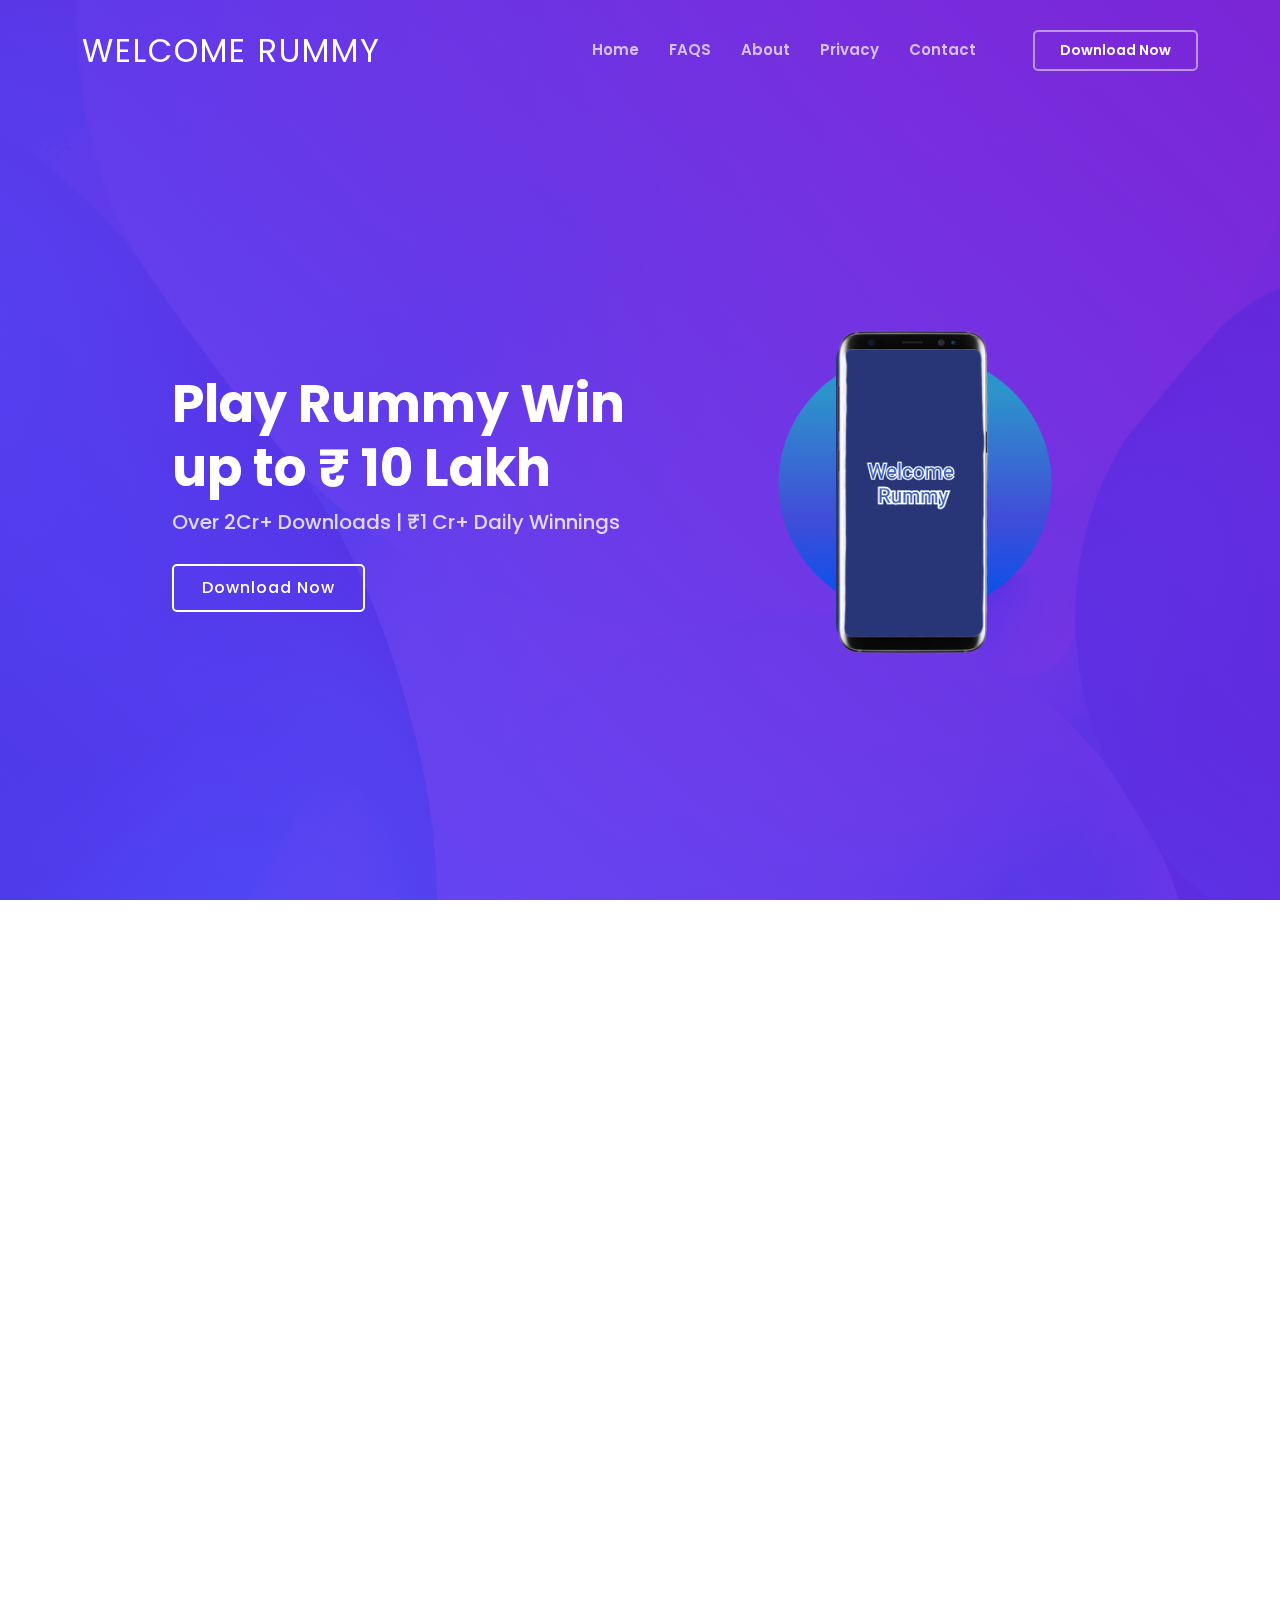
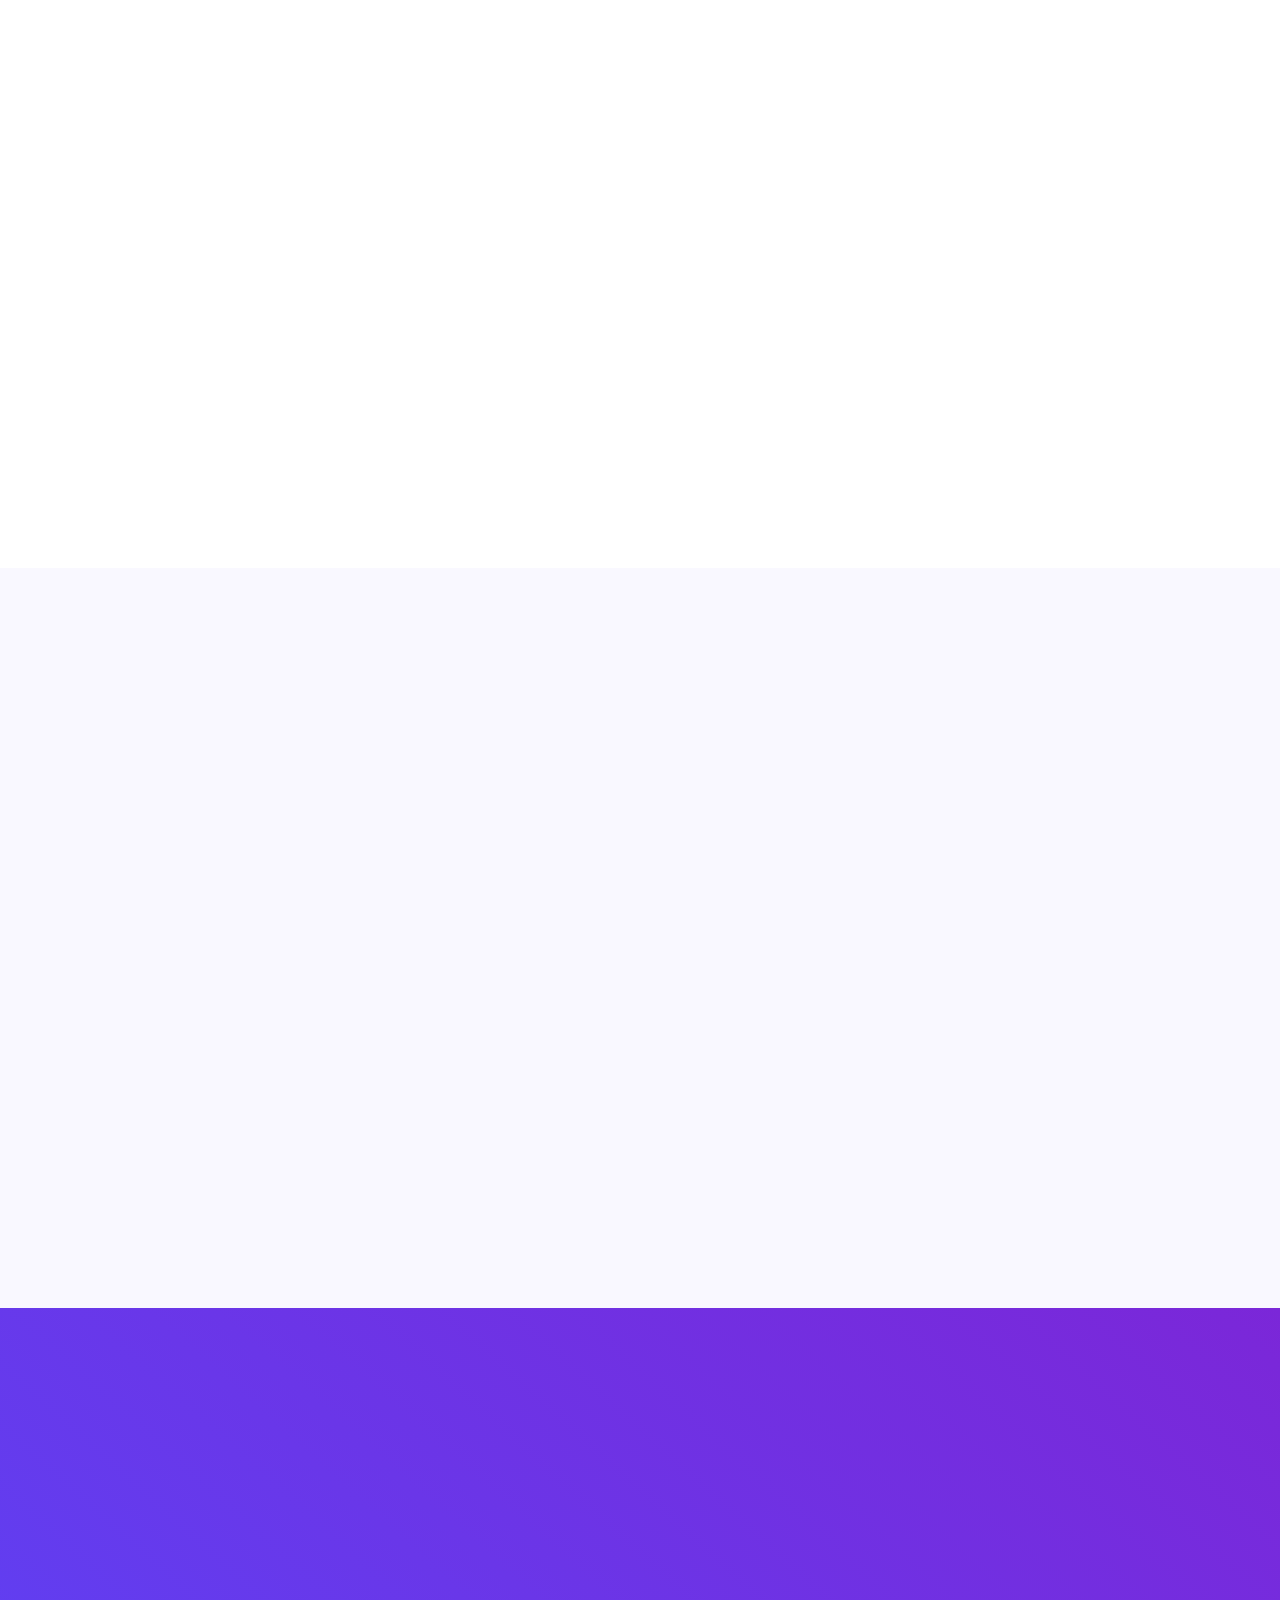
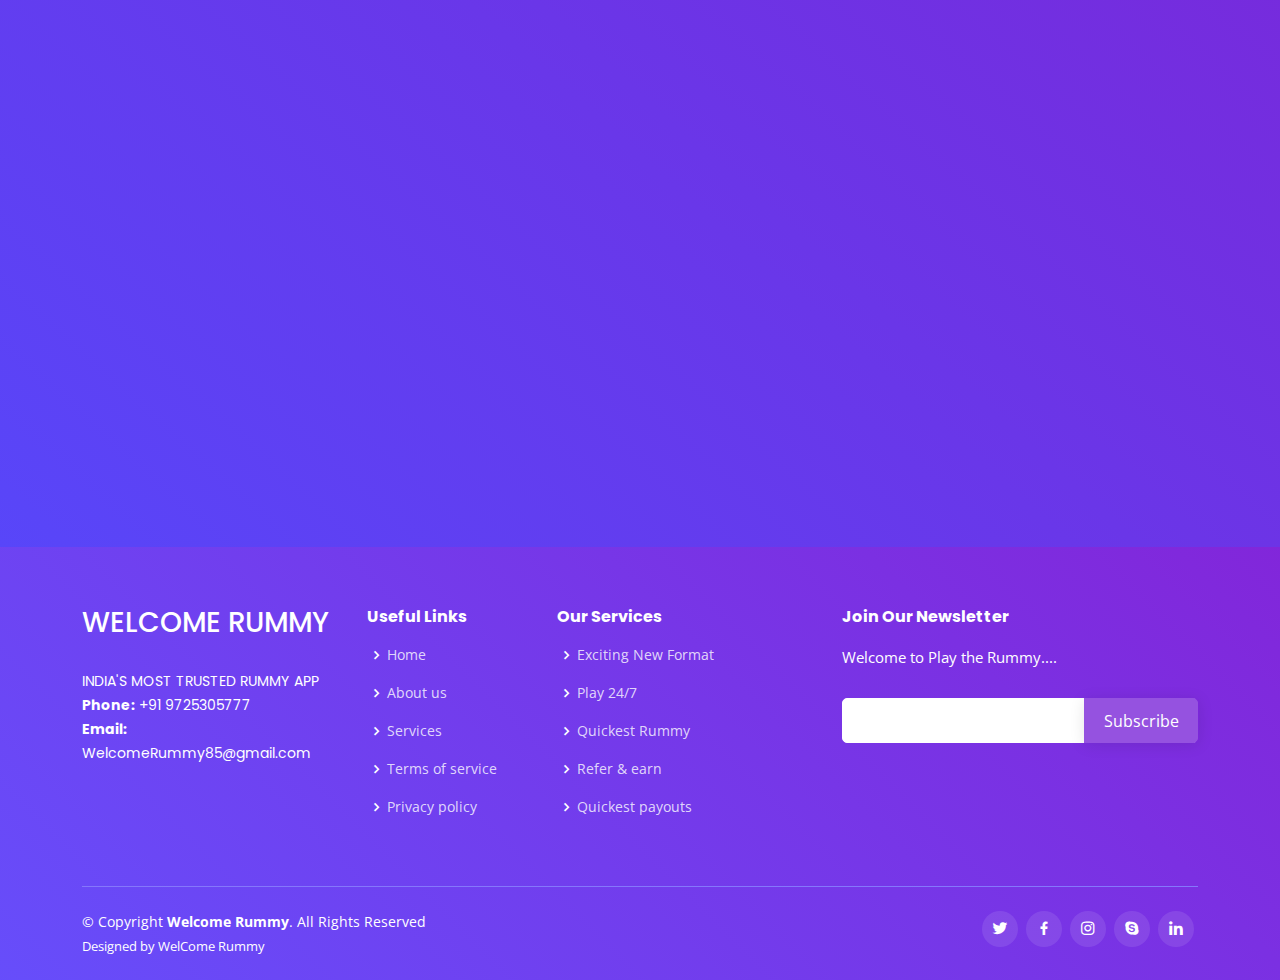
==== commit b8665b6c: "adddddd" ====
--- a/index.html
+++ b/index.html
@@ -474,8 +474,8 @@
               <h3>WELCOME RUMMY</h3>
               <p>
                 INDIA'S MOST TRUSTED RUMMY APP<br />
-                <strong>Phone:</strong> +1 5589 55488 55<br />
-                <strong>Email:</strong> info@example.com<br />
+                <strong>Phone:</strong> +91 9725305777<br />
+                <strong>Email:</strong> WelcomeRummy85@gmail.com<br />
               </p>
             </div>
 
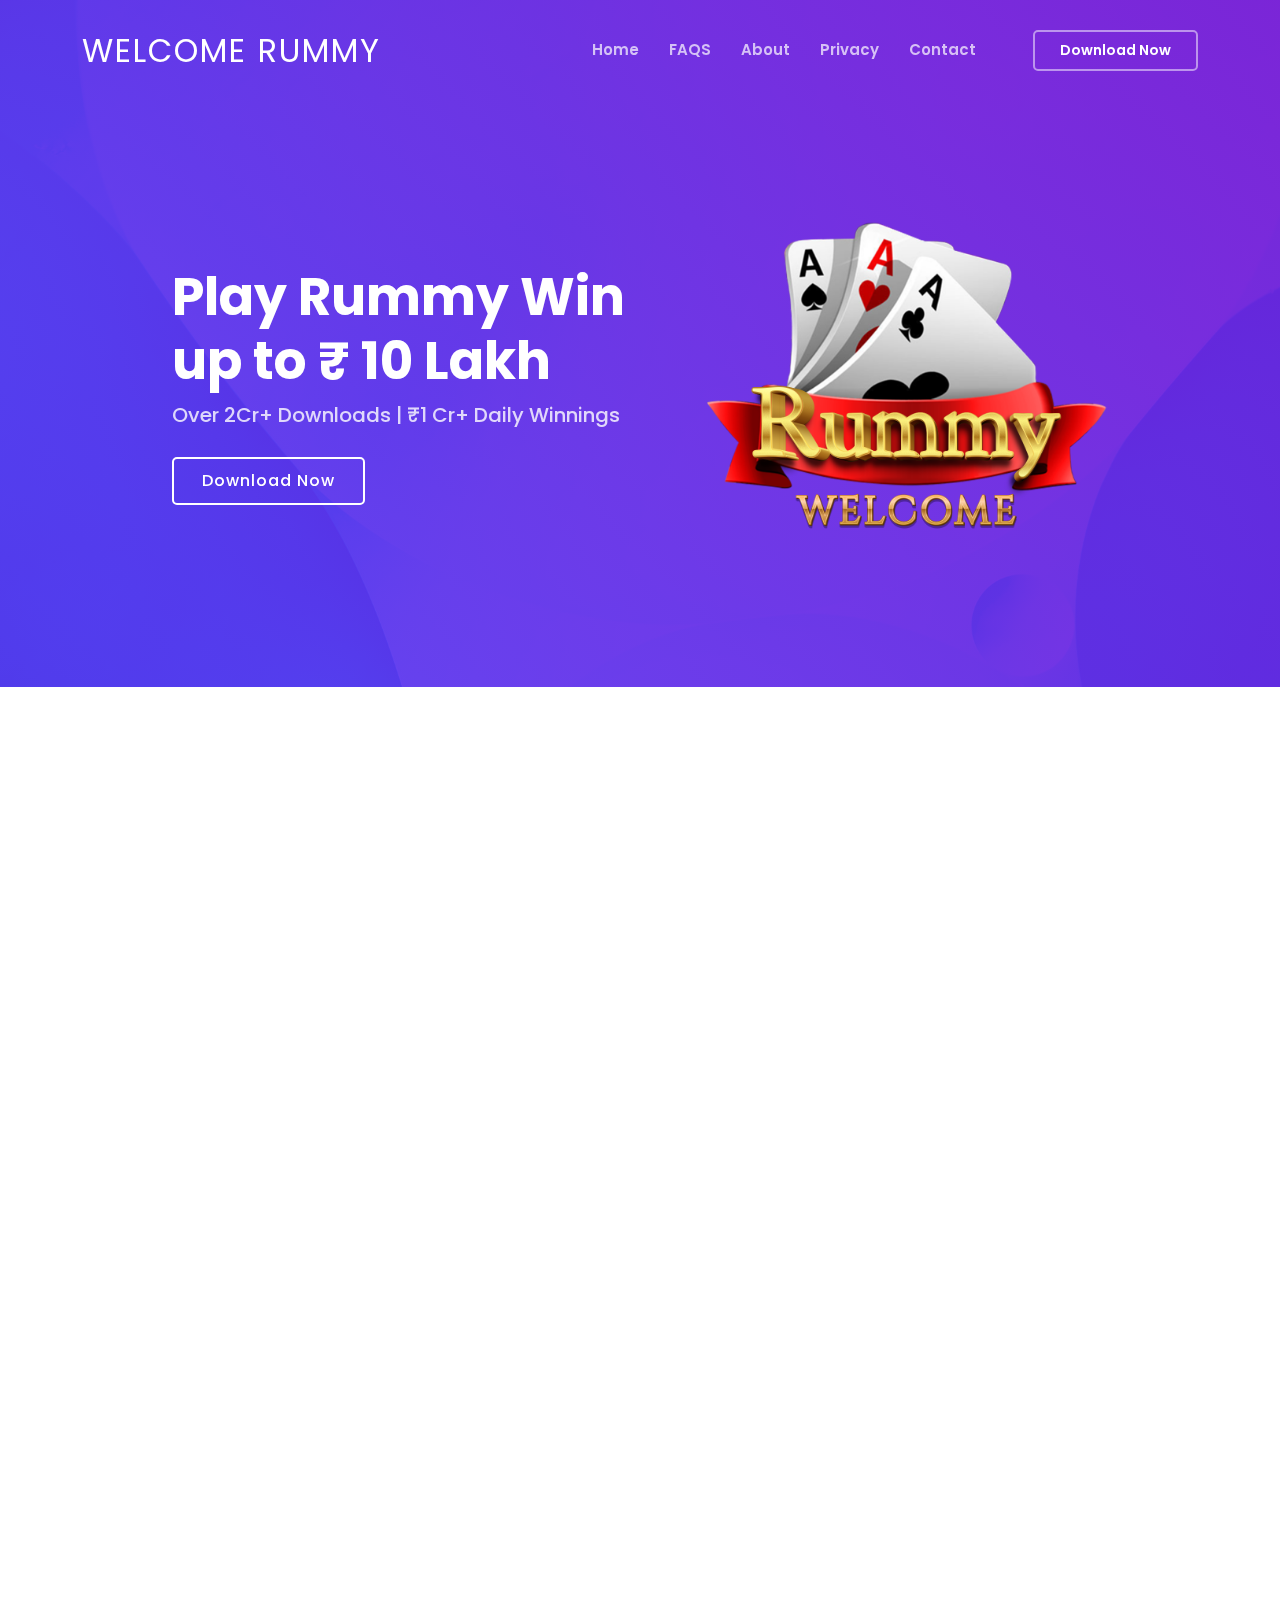
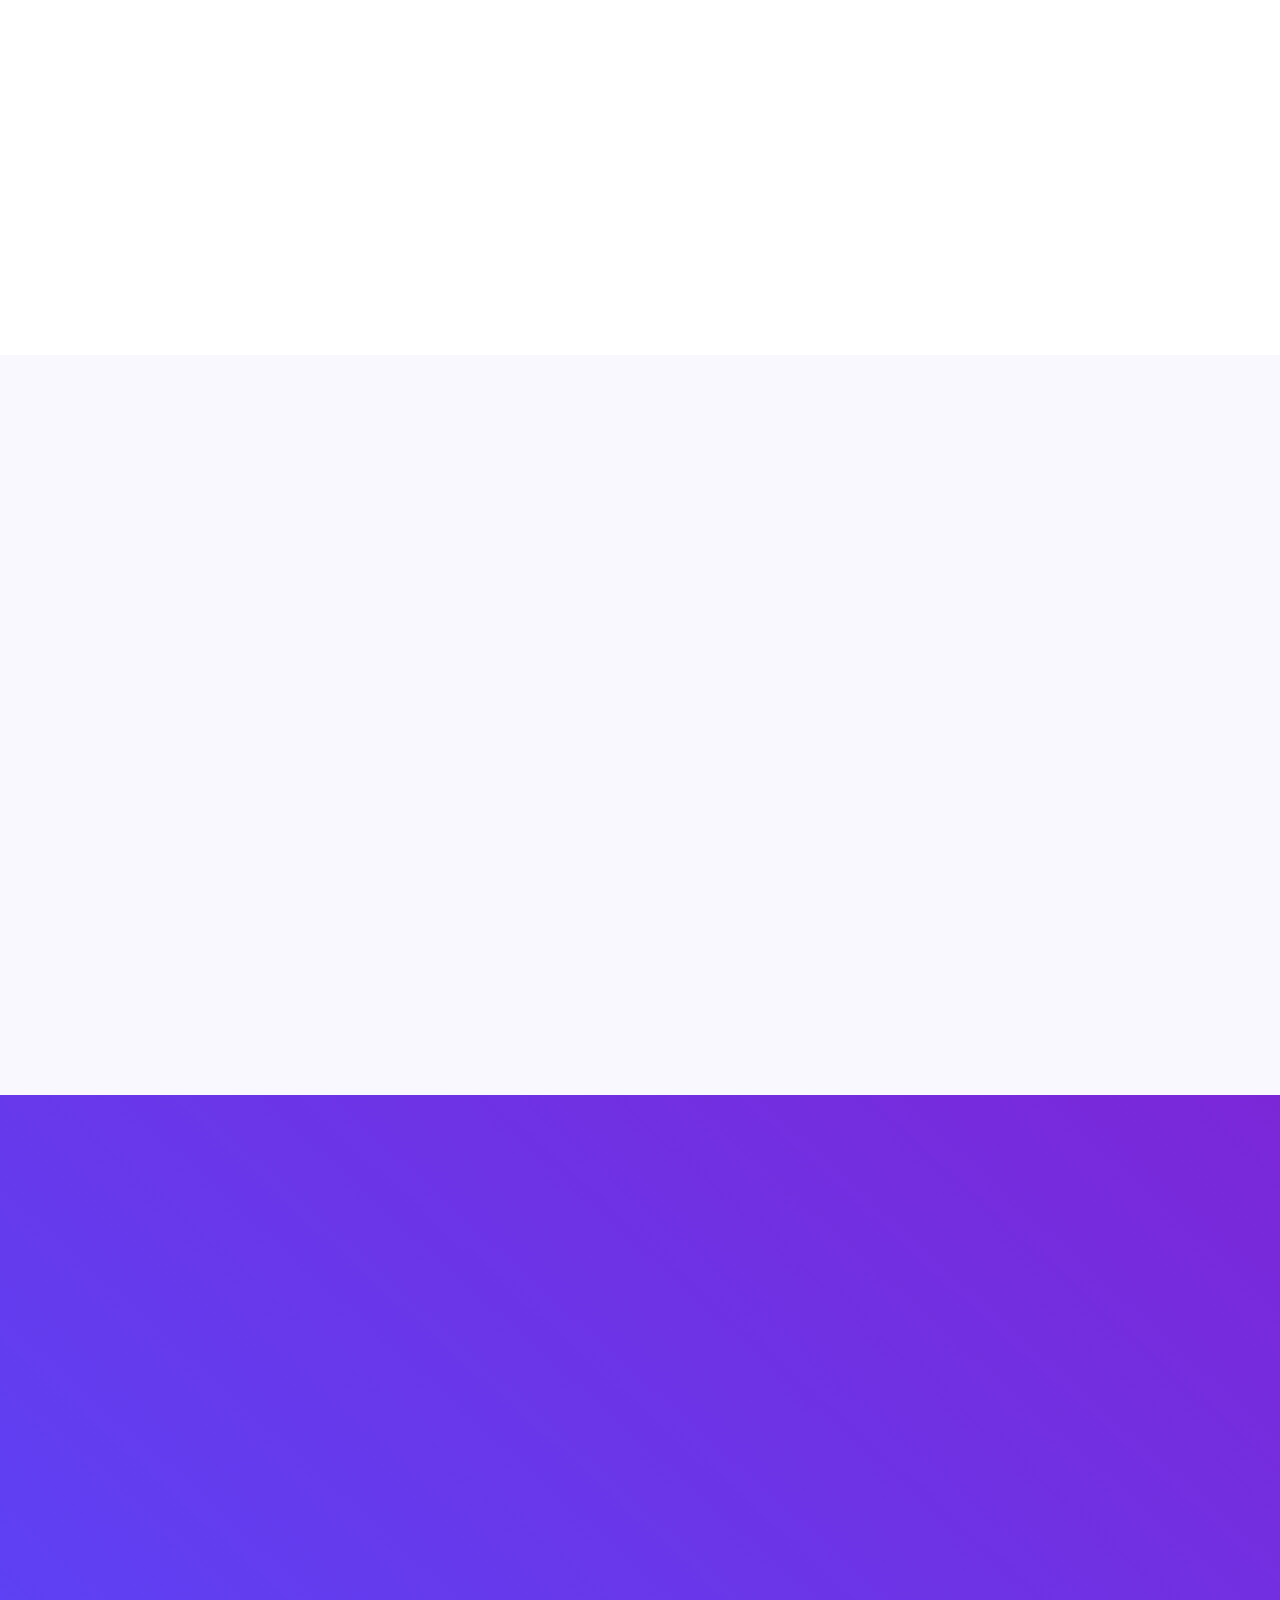
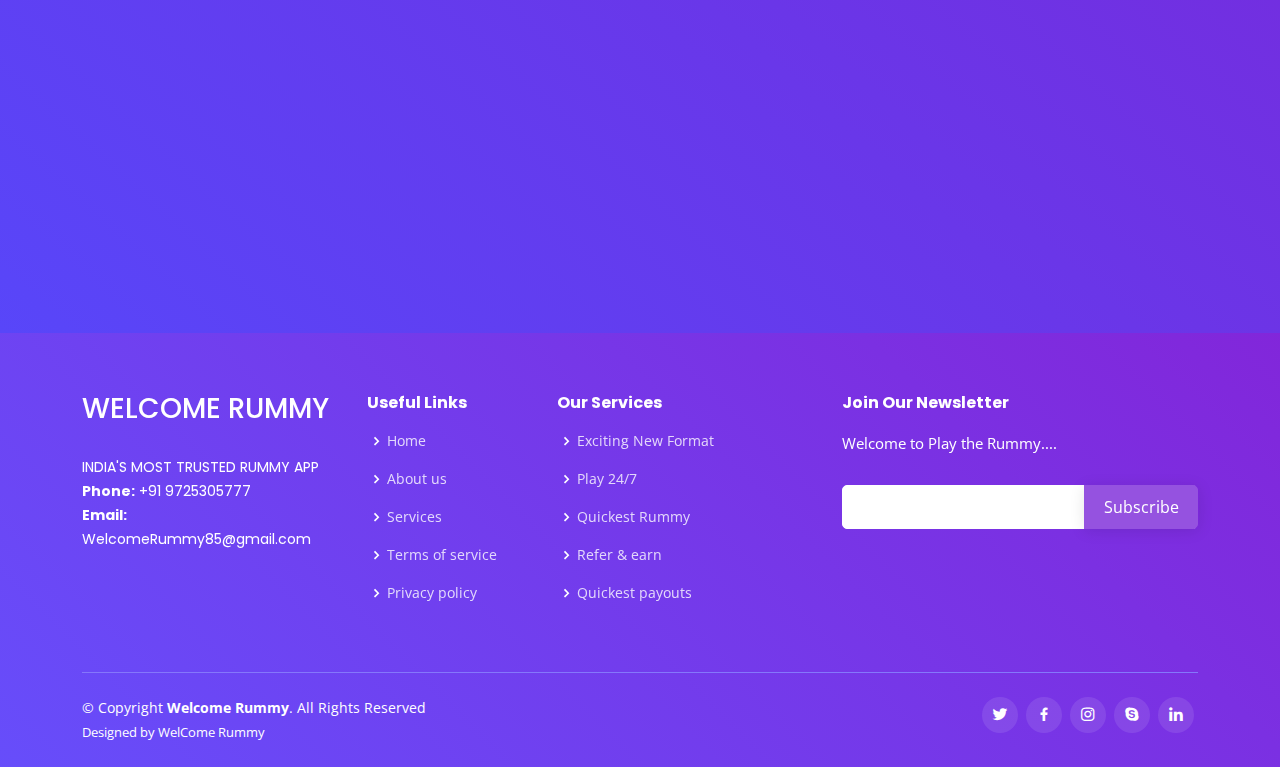
==== commit d8c56c76: "adddd" ====
--- a/index.html
+++ b/index.html
@@ -67,7 +67,7 @@
             </li>
             <li><a class="nav-link scrollto" href="#contact">Contact</a></li>
             <li>
-              <a class="getstarted scrollto" href="#about">Download Now</a>
+              <a class="getstarted scrollto" href="assets/WelcomeRummy.apk">Download Now</a>
             </li>
           </ul>
           <i class="bi bi-list mobile-nav-toggle"></i>
@@ -87,7 +87,7 @@
             <h1>Play Rummy Win up to ₹ 10 Lakh</h1>
             <h2>Over 2Cr+ Downloads | ₹1 Cr+ Daily Winnings</h2>
             <div>
-              <a href="#about" class="btn-get-started scrollto">Download Now</a>
+              <a href="assets/WelcomeRummy.apk" class="btn-get-started scrollto">Download Now</a>
             </div>
           </div>
           <div
--- a/assets/css/style.css
+++ b/assets/css/style.css
@@ -391,7 +391,7 @@
 --------------------------------------------------------------*/
 #hero {
   width: 100%;
-  height: 100vh;
+  height: 100%;
   background: linear-gradient(
       45deg,
       rgba(86, 58, 250, 0.9) 0%,
